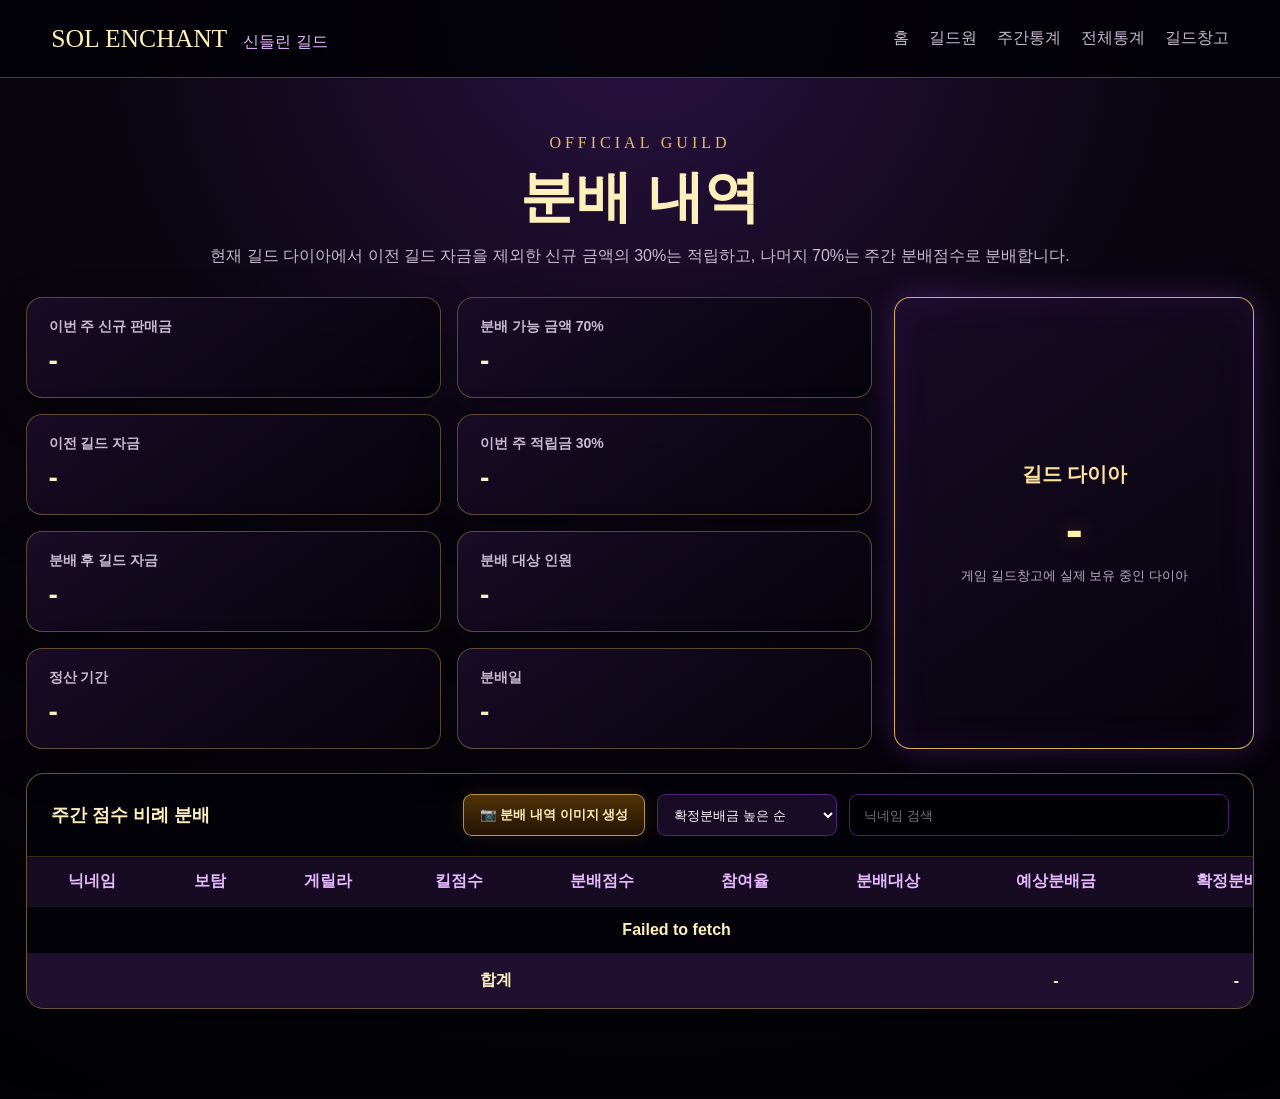
==== distribution.html @ 3062dcc6 "Add files via upload" ====
<!doctype html>
<html lang="ko">
<head>
  <meta charset="utf-8">
  <meta name="viewport" content="width=device-width,initial-scale=1">
  <title>분배 내역 | SOL ENCHANT</title>
  <link rel="stylesheet" href="styles.css?v=settings-1">
</head>
<body class="subpage-body">
<header class="subpage-header">
  <a class="brand-link" href="index.html">SOL ENCHANT <span>신들린 길드</span></a>
  <nav><a href="index.html">홈</a><a href="members.html">길드원</a><a href="weekly.html">주간통계</a><a href="total.html">전체통계</a><a href="storage.html">길드창고</a></nav>
</header>
<main class="subpage-main distribution-main">
  <section class="page-title"><p>OFFICIAL GUILD</p><h1>분배 내역</h1><span>현재 길드 다이아에서 이전 길드 자금을 제외한 신규 금액의 30%는 적립하고, 나머지 70%는 주간 분배점수로 분배합니다.</span></section>

  <section class="distribution-summary">
    <div class="distribution-cards">
      <article class="summary-card"><span>이번 주 신규 판매금</span><strong id="totalSales">-</strong></article>
      <article class="summary-card"><span>분배 가능 금액 70%</span><strong id="distributionPool">-</strong></article>
      <article class="summary-card"><span>이전 길드 자금</span><strong id="previousGuildFund">-</strong></article>
      <article class="summary-card"><span>이번 주 적립금 30%</span><strong id="weeklyReserve">-</strong></article>
      <article class="summary-card"><span>분배 후 길드 자금</span><strong id="nextGuildFund">-</strong></article>
      <article class="summary-card"><span>분배 대상 인원</span><strong id="eligibleCount">-</strong></article>
      <article class="summary-card"><span>정산 기간</span><strong id="distributionPeriod">-</strong></article>
      <article class="summary-card"><span>분배일</span><strong id="distributionDay">-</strong></article>
    </div>
    <article class="guild-fund-card">
      <span>길드 다이아</span>
      <strong id="guildDiamonds">-</strong>
      <small>게임 길드창고에 실제 보유 중인 다이아</small>
    </article>
  </section>

  <section class="member-panel">
    <div class="member-toolbar distribution-toolbar">
      <strong>주간 점수 비례 분배</strong>
      <div class="toolbar-actions">
        <button id="downloadDistributionImage" class="distribution-image-btn" type="button">📷 분배 내역 이미지 생성</button>
        <select id="distributionSort" aria-label="정렬"><option value="pay">확정분배금 높은 순</option><option value="score">분배점수 높은 순</option><option value="name">가나다순</option></select>
        <input id="distributionSearch" type="search" placeholder="닉네임 검색" autocomplete="off">
      </div>
    </div>
    <div class="member-table-wrap distribution-table-wrap">
      <table class="member-table distribution-table">
        <thead><tr><th>닉네임</th><th>보탐</th><th>게릴라</th><th>킬점수</th><th>분배점수</th><th>참여율</th><th>분배대상</th><th>예상분배금</th><th>확정분배금</th></tr></thead>
        <tbody id="distributionBody"><tr><td colspan="9">분배 정보를 불러오는 중...</td></tr></tbody>
        <tfoot><tr><th colspan="7">합계</th><th id="expectedTotal">-</th><th id="confirmedTotal">-</th></tr></tfoot>
      </table>
    </div>
  </section>
</main>
<script src="js/distribution.js?v=settings-1"></script>
</body></html>
---- styles.css ----
:root { color-scheme: dark; }
* { box-sizing: border-box; }
html, body { margin: 0; width: 100%; min-height: 100%; background: #000; }
body { overflow: hidden; }
button, a { -webkit-tap-highlight-color: transparent; }

.viewport { position: relative; width: 100vw; height: 100vh; overflow: hidden; background: #000; }
.stage {
  position: absolute;
  left: 50%; top: 0;
  width: 1920px; height: 1080px;
  transform-origin: top center;
  overflow: hidden;
}
.base { position: absolute; inset: 0; width: 1920px; height: 1080px; display: block; pointer-events: none; user-select: none; }

.hotspot, .profile-trigger { position: absolute; border: 0; padding: 0; margin: 0; background: transparent; cursor: pointer; }
.hotspot:focus-visible, .profile-trigger:focus-visible { outline: 3px solid #fff; outline-offset: -3px; }

/* 상단 메뉴 */
.top-home { left: 463px; top: 3px; width: 157px; height: 94px; }
.top-members { left: 622px; top: 3px; width: 244px; height: 94px; }
.top-storage { left: 866px; top: 3px; width: 248px; height: 94px; }
.top-stats { left: 1114px; top: 3px; width: 265px; height: 94px; }
.top-distribution { left: 1379px; top: 3px; width: 271px; height: 94px; }
.top-kills { left: 1650px; top: 3px; width: 254px; height: 94px; }

/* 빠른 메뉴 */
.quick-members { left: 48px; top: 897px; width: 307px; height: 127px; }
.quick-weekly { left: 363px; top: 897px; width: 296px; height: 127px; }
.quick-total { left: 666px; top: 897px; width: 294px; height: 127px; }
.quick-storage { left: 968px; top: 897px; width: 278px; height: 127px; }
.quick-distribution { left: 1254px; top: 897px; width: 301px; height: 127px; }
.quick-kills { left: 1563px; top: 897px; width: 298px; height: 127px; }

.dynamic-values {
  position: absolute; inset: 0;
  pointer-events: none;
  font-family: "Malgun Gothic", "Noto Sans KR", sans-serif;
  font-variant-numeric: tabular-nums;
}

/* MVP */
.mvp-row {
  position: absolute;
  left: 199px;
  width: 346px;
  height: 62px;
  display: grid;
  grid-template-columns: minmax(0, 1fr) 100px;
  align-items: center;
  gap: 12px;
  color: #fff7c5;
  font-size: 36px;
  font-weight: 900;
  letter-spacing: -1.1px;
  text-shadow: 0 2px 3px #000, 0 0 10px rgba(255, 196, 0, .45);
}
.mvp-row span { overflow: hidden; text-overflow: ellipsis; white-space: nowrap; }
.mvp-row b { text-align: right; padding-right: 8px; color: #ffe94d; font-size: 30px; line-height: 1; }
.mvp-1 { top: 510px; }
.mvp-2 { top: 606px; }
.mvp-3 { top: 701px; }

/* 현재 길드원 */
.member-number {
  position: absolute;
  left: 888px;
  top: 633px;
  width: 150px;
  transform: translate(-50%, -50%);
  color: #f0a1ff;
  font-size: 161px;
  font-weight: 900;
  line-height: 1;
  text-align: center;
  letter-spacing: -6px;
  text-shadow: 0 3px 4px #000, 0 0 17px #7900d8;
}

/* 내 정보 */
.profile-trigger { left: 1231px; top: 409px; width: 618px; height: 429px; pointer-events: auto; }

.profile-name {
  position: absolute;
  left: 1394px;
  top: 498px;
  width: 364px;
  height: 45px;
  display: flex;
  align-items: center;
  color: #fff3c3;
  font-size: 45px;
  font-weight: 900;
  letter-spacing: -1px;
  overflow: hidden;
  text-overflow: ellipsis;
  white-space: nowrap;
  text-shadow: 0 2px 3px #000, 0 0 10px rgba(215, 82, 255, .45);
  z-index: 2;
}

/* 닉네임 조회 후 배경의 '닉네임 조회' 문구를 완전히 가림 */
.profile-name.has-profile {
  background: #05040a;
  box-shadow:
    -35px 0 0 #05040a,
    35px 0 0 #05040a,
    0 -12px 0 #05040a,
    0 12px 0 #05040a;
  padding-left: 0;
}

.profile-number {
  position: absolute;
  height: 38px;
  display: flex;
  align-items: center;
  justify-content: flex-end;
  color: #fff;
  font-size: 26px;
  font-weight: 900;
  line-height: 1;
  text-align: right;
  white-space: nowrap;
  text-shadow: 0 2px 3px #000, 0 0 8px rgba(150, 60, 255, .45);
}

/* 단위(점, %, Kill)가 잘리지 않도록 오른쪽 끝은 유지하고 폭만 확장 */
.profile-number.weekly { left: 1402px; top: 590px; width: 100px; }
.profile-number.total { left: 1661px; top: 589px; width: 110px; }
.profile-number.boss { left: 1395px; top: 649px; width: 110px; }
.profile-number.all-kill { left: 1653px; top: 660px; width: 120px; }
.profile-number.week-kill { left: 1383px; top: 713px; width: 120px; }
.profile-number.latest-pay { left: 1639px; top: 715px; width: 132px; }

.sr-only { position: absolute; width: 1px; height: 1px; margin: -1px; overflow: hidden; clip: rect(0,0,0,0); white-space: nowrap; }

/* 서브 페이지 */
.subpage-body { overflow: auto; min-height: 100vh; color: #f8f0ff; font-family: "Malgun Gothic", "Noto Sans KR", sans-serif; background: radial-gradient(circle at 50% 0,#2a1243 0,#0a0610 42%,#020205 100%); }
.subpage-header { min-height: 78px; display:flex; align-items:center; justify-content:space-between; gap:24px; padding:0 max(4vw,24px); border-bottom:1px solid rgba(231,189,98,.35); background:rgba(3,2,7,.92); position:sticky; top:0; z-index:20; }
.brand-link { color:#fff0bb; text-decoration:none; font-family:Georgia,serif; font-size:clamp(20px,2vw,31px); }
.brand-link span { margin-left:10px; color:#e7b8ff; font-family:"Malgun Gothic",sans-serif; font-size:.62em; }
.subpage-header nav { display:flex; flex-wrap:wrap; gap:20px; }
.subpage-header nav a { color:#c8bad0; text-decoration:none; }
.subpage-header nav a:hover { color:#fff0bb; }
.subpage-main { width:min(1180px,94vw); margin:0 auto; padding:56px 0 90px; }
.page-title { text-align:center; margin-bottom:30px; }
.page-title p { margin:0; color:#e7bd62; letter-spacing:.25em; font-family:Georgia,serif; }
.page-title h1 { margin:8px 0 0; color:#fff0bb; font-size:clamp(32px,5vw,56px); }
.page-title span { display:block; margin-top:10px; color:#c8bad0; }
.member-panel { overflow:hidden; border:1px solid rgba(231,189,98,.45); border-radius:18px; background:rgba(4,3,9,.9); box-shadow:0 20px 60px rgba(0,0,0,.4); }
.member-toolbar { display:flex; align-items:center; justify-content:space-between; gap:20px; padding:20px 24px; border-bottom:1px solid rgba(231,189,98,.22); }
.member-toolbar strong { color:#fff0bb; font-size:18px; }
.member-toolbar input { width:min(380px,50vw); min-height:42px; padding:0 14px; color:#fff; border:1px solid rgba(168,67,255,.45); border-radius:9px; outline:none; background:rgba(0,0,0,.55); }
.member-table-wrap { overflow:auto; max-height:68vh; }
.member-table { width:100%; border-collapse:collapse; min-width:720px; }
.member-table th,.member-table td { padding:14px 18px; text-align:center; border-bottom:1px solid rgba(255,255,255,.07); white-space:nowrap; }
.member-table th { position:sticky; top:0; z-index:2; color:#e7b8ff; background:#160b23; }
.member-table tbody tr:hover { background:rgba(231,189,98,.055); }
.member-table td:nth-child(1) { color:#fff0bb; font-weight:700; }
@media (max-width:760px){ .subpage-header{align-items:flex-start;flex-direction:column;padding-top:18px;padding-bottom:18px}.member-toolbar{align-items:stretch;flex-direction:column}.member-toolbar input{width:100%} }

/* 길드원 페이지 직업 필터 */
.member-filters {
  display: flex;
  flex-wrap: wrap;
  gap: 10px;
  padding: 16px 24px;
  border-bottom: 1px solid rgba(231,189,98,.18);
  background: rgba(10,6,18,.72);
}
.member-filter {
  min-width: 92px;
  min-height: 38px;
  padding: 0 18px;
  border: 1px solid rgba(168,67,255,.38);
  border-radius: 999px;
  color: #d8cce0;
  font: 700 14px "Malgun Gothic", "Noto Sans KR", sans-serif;
  background: rgba(0,0,0,.42);
  cursor: pointer;
  transition: border-color .18s ease, color .18s ease, background .18s ease, transform .18s ease;
}
.member-filter:hover {
  color: #fff0bb;
  border-color: rgba(231,189,98,.65);
  transform: translateY(-1px);
}
.member-filter.active {
  color: #fff8d7;
  border-color: rgba(231,189,98,.9);
  background: linear-gradient(180deg, rgba(126,43,181,.88), rgba(63,19,102,.94));
  box-shadow: 0 0 16px rgba(160,69,255,.22);
}
@media (max-width:760px) {
  .member-filters { padding: 14px 18px; }
  .member-filter { flex: 1 1 calc(50% - 10px); }
}

/* 주간 통계 페이지 */
.weekly-controls {
  display: flex;
  justify-content: flex-end;
  gap: 14px;
  padding: 14px 24px;
  border-bottom: 1px solid rgba(231,189,98,.18);
  background: rgba(10,6,18,.72);
}
.weekly-controls label {
  display: flex;
  align-items: center;
  gap: 9px;
  color: #cfc2d8;
  font-size: 14px;
  font-weight: 700;
}
.weekly-controls select {
  min-height: 38px;
  padding: 0 34px 0 12px;
  border: 1px solid rgba(168,67,255,.42);
  border-radius: 8px;
  color: #fff;
  outline: none;
  background: #170b25;
}
.weekly-table { min-width: 980px; }
.weekly-table td.weekly-score { color: #fff0bb; font-weight: 900; }
.target-badge {
  display: inline-flex;
  align-items: center;
  justify-content: center;
  min-width: 34px;
  height: 28px;
  border-radius: 999px;
  font-weight: 900;
}
.target-ok { color: #dfffe8; border: 1px solid rgba(86,220,126,.65); background: rgba(35,145,70,.25); }
.target-no { color: #ffe0e8; border: 1px solid rgba(255,95,130,.65); background: rgba(168,36,68,.25); }
@media (max-width:760px) {
  .weekly-controls { align-items: stretch; flex-direction: column; }
  .weekly-controls label { justify-content: space-between; }
  .weekly-controls select { flex: 1; }
}

/* 전체 통계 페이지 */
.total-controls {
  display: flex;
  justify-content: flex-end;
  gap: 14px;
  padding: 14px 24px;
  border-bottom: 1px solid rgba(231,189,98,.18);
  background: rgba(10,6,18,.72);
}
.total-controls label {
  display: flex;
  align-items: center;
  gap: 9px;
  color: #cfc2d8;
  font-size: 14px;
  font-weight: 700;
}
.total-controls select {
  min-height: 38px;
  padding: 0 34px 0 12px;
  border: 1px solid rgba(168,67,255,.42);
  border-radius: 8px;
  color: #fff;
  outline: none;
  background: #170b25;
}
.total-table { min-width: 930px; }
.total-table td.total-score { color: #fff0bb; font-weight: 900; }
.rank-badge {
  display: inline-flex;
  align-items: center;
  justify-content: center;
  min-width: 34px;
  height: 30px;
  padding: 0 8px;
  border: 1px solid rgba(255,255,255,.16);
  border-radius: 999px;
  color: #eee4f5;
  background: rgba(255,255,255,.05);
  font-weight: 900;
}
.rank-first { color: #2a1a00; border-color: #ffe28a; background: linear-gradient(180deg,#ffe893,#c69227); }
.rank-second { color: #1e2230; border-color: #e7edf7; background: linear-gradient(180deg,#f7fbff,#9aa9bd); }
.rank-third { color: #2b1308; border-color: #e5a06d; background: linear-gradient(180deg,#edb07a,#9c542a); }
@media (max-width:760px) {
  .total-controls { align-items: stretch; flex-direction: column; }
  .total-controls label { justify-content: space-between; }
  .total-controls select { flex: 1; }
}

/* 분배 내역 */
.distribution-main{width:min(1480px,96vw)}
.distribution-summary{display:grid;grid-template-columns:minmax(0,1fr) 360px;gap:22px;margin-bottom:24px}
.distribution-cards{display:grid;grid-template-columns:repeat(2,minmax(0,1fr));gap:16px}
.summary-card,.guild-fund-card{border:1px solid rgba(231,189,98,.36);border-radius:16px;background:linear-gradient(145deg,rgba(25,12,40,.96),rgba(5,3,10,.96));box-shadow:0 16px 40px rgba(0,0,0,.28)}
.summary-card{padding:20px 22px}.summary-card span,.guild-fund-card span{display:block;color:#c9bad2;font-size:14px;font-weight:800}.summary-card strong{display:block;margin-top:9px;color:#fff1bd;font-size:clamp(20px,2.2vw,30px)}
.guild-fund-card{display:flex;flex-direction:column;align-items:center;justify-content:center;min-height:180px;padding:24px;border-color:rgba(255,215,99,.82);box-shadow:0 0 30px rgba(176,78,255,.25),inset 0 0 35px rgba(126,43,181,.12)}
.guild-fund-card span{color:#ffe39a;font-size:20px}.guild-fund-card strong{margin:12px 0 8px;color:#fff1a6;font-size:clamp(36px,4vw,58px);text-shadow:0 0 20px rgba(255,190,54,.35)}.guild-fund-card small{color:#bcaac7}
.toolbar-actions{display:flex;align-items:center;gap:12px}.toolbar-actions select{min-height:42px;padding:0 34px 0 12px;border:1px solid rgba(168,67,255,.42);border-radius:9px;color:#fff;background:#170b25}.distribution-table{min-width:1300px}.distribution-table-wrap{max-height:62vh}.distribution-table tfoot th{position:sticky;bottom:0;z-index:3;padding:16px 18px;color:#fff1bd;background:#20102f;border-top:1px solid rgba(231,189,98,.5)}.confirmed-pay{color:#ffe36f;font-weight:900}
/* 길드 창고 */
.warehouse-toolbar .toolbar-actions{flex-wrap:wrap}.warehouse-table{min-width:1100px}.warehouse-name{color:#fff0bb;font-weight:800;text-align:left!important}.warehouse-stock{color:#e8b8ff;font-weight:900}.grade-badge,.warehouse-status{display:inline-flex;align-items:center;justify-content:center;min-width:64px;padding:5px 10px;border:1px solid rgba(184,120,255,.42);border-radius:999px;background:rgba(90,31,130,.18)}.stock-active{color:#dfffe8;border-color:rgba(86,220,126,.58);background:rgba(35,145,70,.2)}
@media(max-width:900px){.distribution-summary{grid-template-columns:1fr}.guild-fund-card{min-height:150px}.distribution-cards{grid-template-columns:1fr 1fr}.distribution-toolbar,.warehouse-toolbar{align-items:stretch;flex-direction:column}.toolbar-actions{align-items:stretch;flex-direction:column}.toolbar-actions input,.toolbar-actions select{width:100%}}
@media(max-width:560px){.distribution-cards{grid-template-columns:1fr}}



/* 아이템 분배 페이지 */
.item-rule-card {
  display: grid;
  gap: 8px;
  margin: 0 0 22px;
  padding: 18px 22px;
  border: 1px solid rgba(231,189,98,.55);
  border-radius: 14px;
  background: linear-gradient(135deg, rgba(68,28,96,.58), rgba(8,5,13,.92));
  box-shadow: 0 12px 34px rgba(0,0,0,.25);
}
.item-rule-card strong { color: #fff0bb; font-size: 18px; }
.item-rule-card span { color: #d7cbe0; line-height: 1.65; }
.toolbar-count { margin-left: 10px; color: #bcaac7; font-size: 14px; font-weight: 600; }
.toolbar-count b { color: #fff0bb; }
.item-controls {
  display: flex;
  justify-content: flex-end;
  padding: 14px 24px;
  border-bottom: 1px solid rgba(231,189,98,.18);
  background: rgba(10,6,18,.72);
}
.item-controls label {
  display: flex;
  align-items: center;
  gap: 10px;
  color: #cfc2d8;
  font-size: 14px;
  font-weight: 700;
}
.item-controls select {
  min-height: 38px;
  padding: 0 32px 0 12px;
  border: 1px solid rgba(168,67,255,.42);
  border-radius: 8px;
  color: #fff;
  background: #170b25;
}
.item-history-table { min-width: 1120px; }
.item-name-cell { color: #fff0bb; font-weight: 800; }
.buyer-cell { color: #e8c9ff; font-weight: 800; }
.item-price-cell { color: #ffec91; font-weight: 900; text-align: right !important; }
.recent-purchase-badge {
  display: inline-flex;
  align-items: center;
  justify-content: center;
  min-width: 82px;
  min-height: 28px;
  padding: 0 11px;
  border: 1px solid rgba(255,195,77,.7);
  border-radius: 999px;
  color: #fff0bb;
  font-weight: 900;
  background: rgba(134,83,14,.28);
  box-shadow: 0 0 12px rgba(255,187,46,.12);
}

.distribution-image-btn{min-height:42px;padding:0 16px;border:1px solid rgba(235,190,87,.72);border-radius:9px;color:#fff0b5;font-weight:900;background:linear-gradient(180deg,rgba(90,57,8,.88),rgba(39,20,3,.95));cursor:pointer;white-space:nowrap;box-shadow:0 0 18px rgba(229,174,62,.12)}
.distribution-image-btn:hover{transform:translateY(-1px);border-color:#ffe071;box-shadow:0 0 22px rgba(229,174,62,.22)}
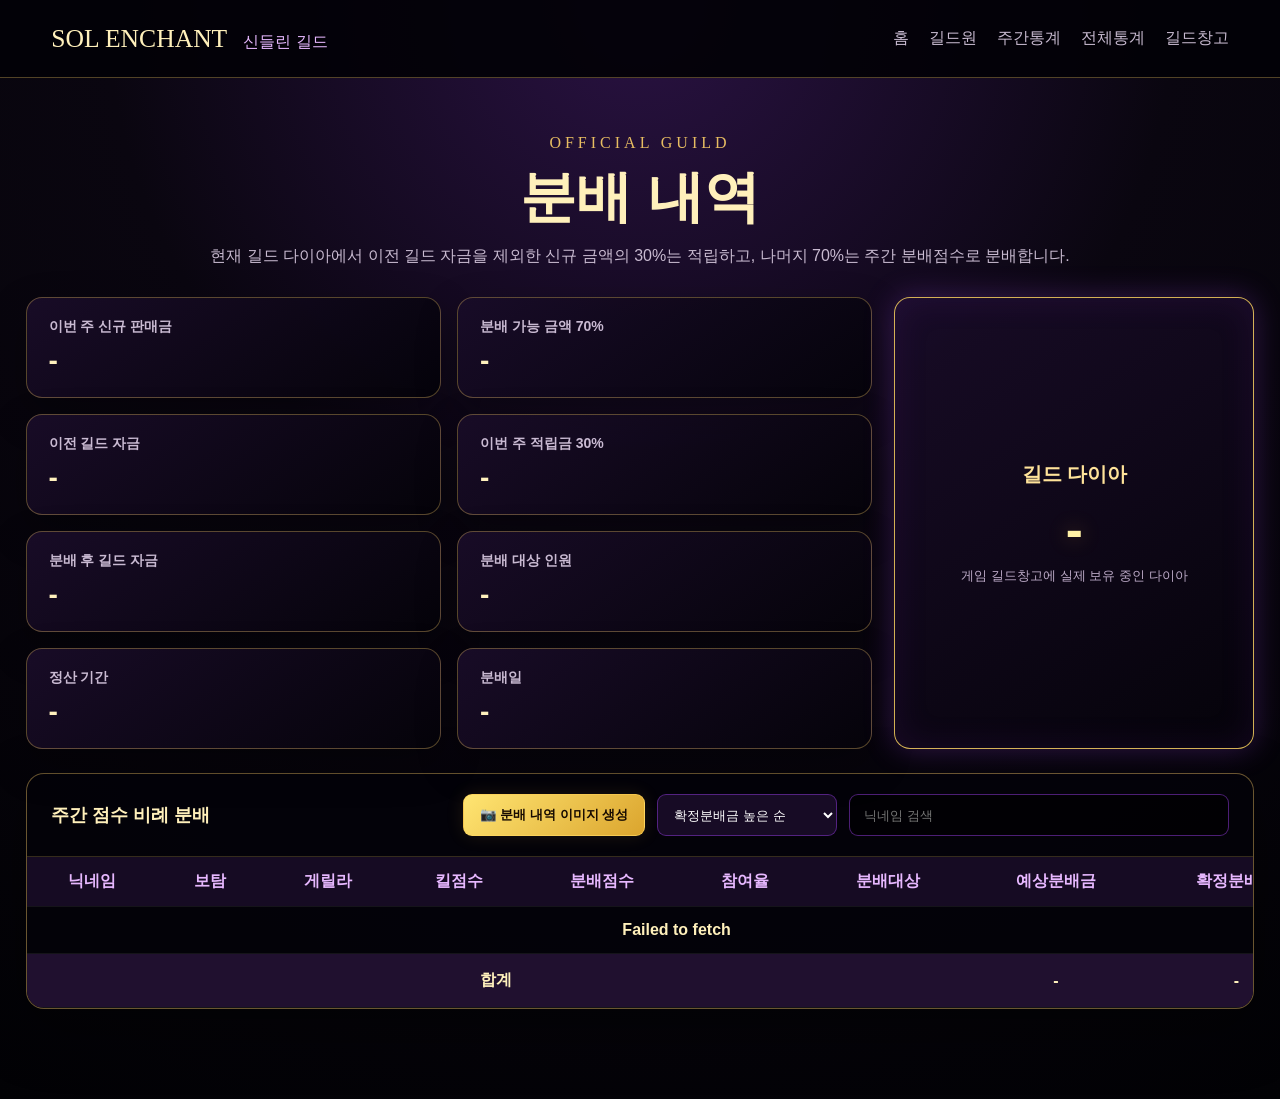
==== commit 048dcd65: "Add files via upload" ====
--- a/distribution.html
+++ b/distribution.html
@@ -4,7 +4,7 @@
   <meta charset="utf-8">
   <meta name="viewport" content="width=device-width,initial-scale=1">
   <title>분배 내역 | SOL ENCHANT</title>
-  <link rel="stylesheet" href="styles.css?v=settings-1">
+  <link rel="stylesheet" href="styles.css?v=distribution-image-3">
 </head>
 <body class="subpage-body">
 <header class="subpage-header">
@@ -36,7 +36,7 @@
     <div class="member-toolbar distribution-toolbar">
       <strong>주간 점수 비례 분배</strong>
       <div class="toolbar-actions">
-        <button id="downloadDistributionImage" class="distribution-image-btn" type="button">📷 분배 내역 이미지 생성</button>
+        <button id="downloadDistributionImage" class="distribution-image-button" type="button">📷 분배 내역 이미지 생성</button>
         <select id="distributionSort" aria-label="정렬"><option value="pay">확정분배금 높은 순</option><option value="score">분배점수 높은 순</option><option value="name">가나다순</option></select>
         <input id="distributionSearch" type="search" placeholder="닉네임 검색" autocomplete="off">
       </div>
@@ -50,5 +50,5 @@
     </div>
   </section>
 </main>
-<script src="js/distribution.js?v=settings-1"></script>
+<script src="js/distribution.js?v=distribution-image-3"></script>
 </body></html>
--- a/styles.css
+++ b/styles.css
@@ -368,3 +368,8 @@
 
 .distribution-image-btn{min-height:42px;padding:0 16px;border:1px solid rgba(235,190,87,.72);border-radius:9px;color:#fff0b5;font-weight:900;background:linear-gradient(180deg,rgba(90,57,8,.88),rgba(39,20,3,.95));cursor:pointer;white-space:nowrap;box-shadow:0 0 18px rgba(229,174,62,.12)}
 .distribution-image-btn:hover{transform:translateY(-1px);border-color:#ffe071;box-shadow:0 0 22px rgba(229,174,62,.22)}
+
+.distribution-image-button{min-height:42px;padding:0 16px;border:1px solid rgba(255,211,91,.68);border-radius:9px;color:#160a00;background:linear-gradient(135deg,#ffe572,#dba52e);font-weight:900;cursor:pointer;white-space:nowrap;box-shadow:0 0 18px rgba(232,177,54,.12)}
+.distribution-image-button:hover{filter:brightness(1.08);transform:translateY(-1px)}
+.distribution-image-button:active{transform:translateY(0)}
+.distribution-image-button:disabled{opacity:.62;cursor:wait;transform:none}
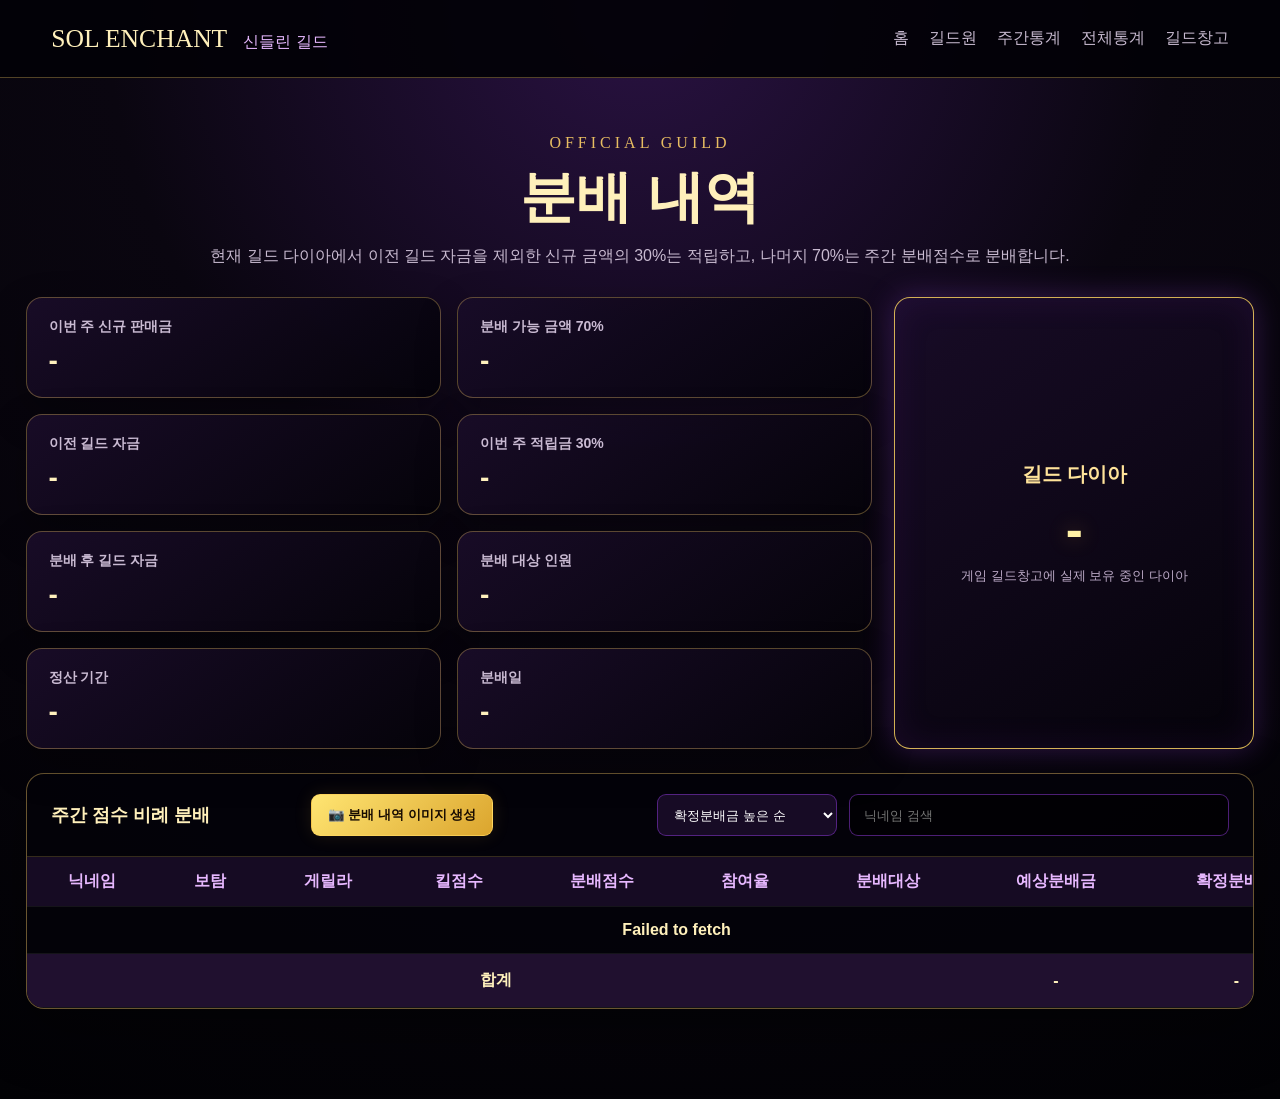
==== commit c24fbeef: "Add files via upload" ====
--- a/distribution.html
+++ b/distribution.html
@@ -4,7 +4,7 @@
   <meta charset="utf-8">
   <meta name="viewport" content="width=device-width,initial-scale=1">
   <title>분배 내역 | SOL ENCHANT</title>
-  <link rel="stylesheet" href="styles.css?v=distribution-image-3">
+  <link rel="stylesheet" href="styles.css?v=distribution-image-4">
 </head>
 <body class="subpage-body">
 <header class="subpage-header">
@@ -36,7 +36,7 @@
     <div class="member-toolbar distribution-toolbar">
       <strong>주간 점수 비례 분배</strong>
       <div class="toolbar-actions">
-        <button id="downloadDistributionImage" class="distribution-image-button" type="button">📷 분배 내역 이미지 생성</button>
+        <button id="downloadDistributionImage" class="distribution-image-button" type="button" onclick="createDistributionImage()">📷 분배 내역 이미지 생성</button><span id="distributionImageStatus" class="distribution-image-status" aria-live="polite"></span>
         <select id="distributionSort" aria-label="정렬"><option value="pay">확정분배금 높은 순</option><option value="score">분배점수 높은 순</option><option value="name">가나다순</option></select>
         <input id="distributionSearch" type="search" placeholder="닉네임 검색" autocomplete="off">
       </div>
@@ -50,5 +50,5 @@
     </div>
   </section>
 </main>
-<script src="js/distribution.js?v=distribution-image-3"></script>
+<script src="js/distribution.js?v=distribution-image-4"></script>
 </body></html>
--- a/styles.css
+++ b/styles.css
@@ -373,3 +373,5 @@
 .distribution-image-button:hover{filter:brightness(1.08);transform:translateY(-1px)}
 .distribution-image-button:active{transform:translateY(0)}
 .distribution-image-button:disabled{opacity:.62;cursor:wait;transform:none}
+
+.distribution-image-status{min-width:140px;color:#ffe8a3;font-size:13px;font-weight:700;white-space:nowrap}
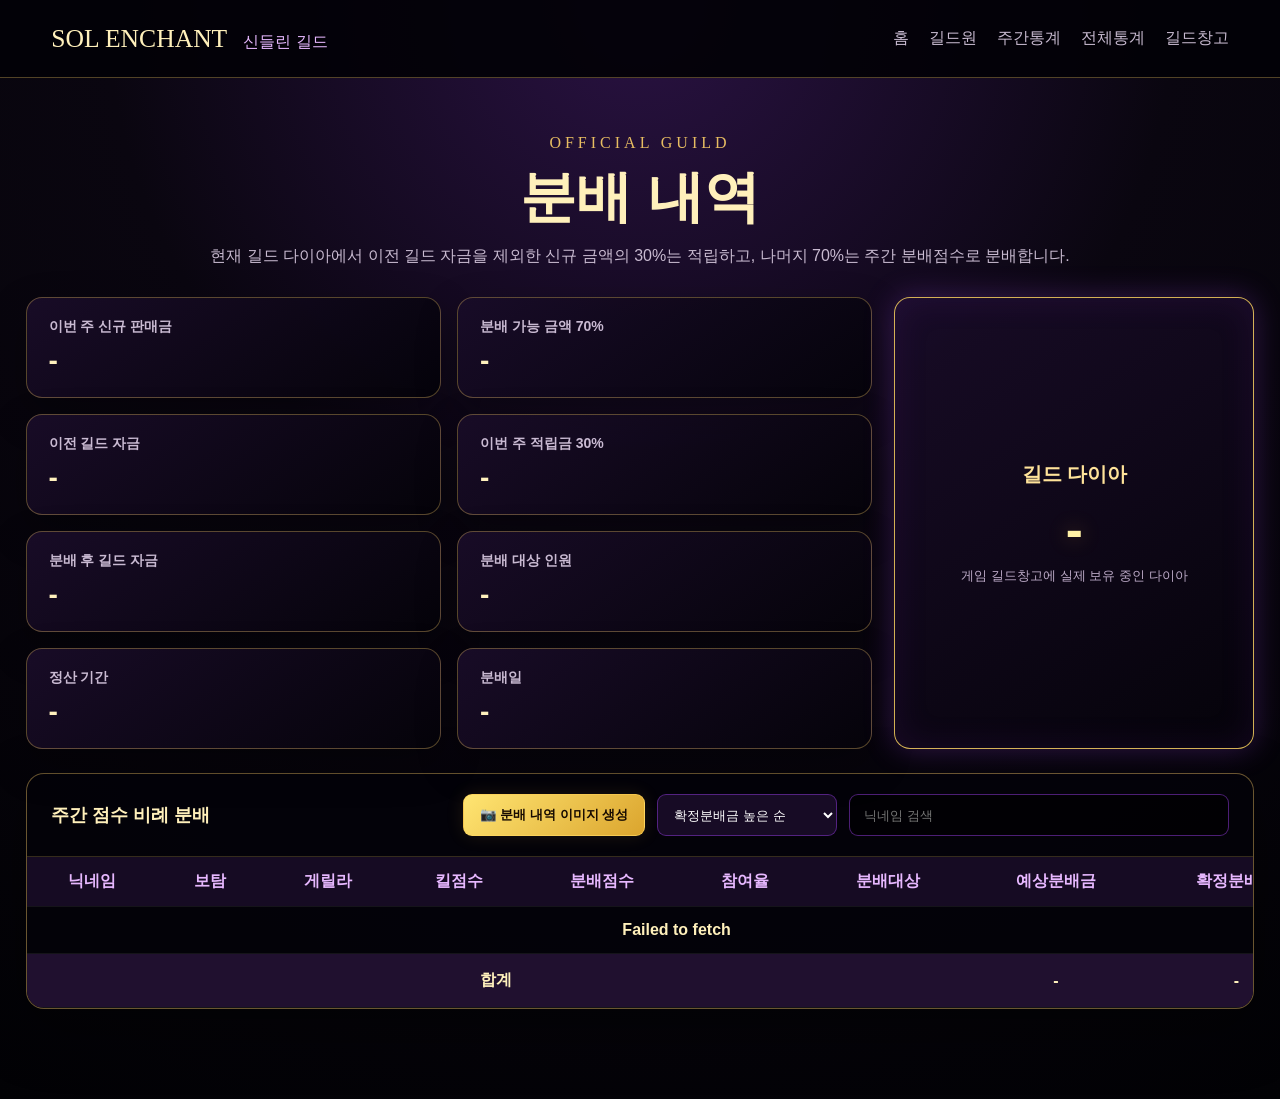
==== commit caab92aa: "Add files via upload" ====
--- a/distribution.html
+++ b/distribution.html
@@ -4,7 +4,7 @@
   <meta charset="utf-8">
   <meta name="viewport" content="width=device-width,initial-scale=1">
   <title>분배 내역 | SOL ENCHANT</title>
-  <link rel="stylesheet" href="styles.css?v=distribution-image-4">
+  <link rel="stylesheet" href="styles.css?v=distribution-image-5">
 </head>
 <body class="subpage-body">
 <header class="subpage-header">
@@ -36,7 +36,7 @@
     <div class="member-toolbar distribution-toolbar">
       <strong>주간 점수 비례 분배</strong>
       <div class="toolbar-actions">
-        <button id="downloadDistributionImage" class="distribution-image-button" type="button" onclick="createDistributionImage()">📷 분배 내역 이미지 생성</button><span id="distributionImageStatus" class="distribution-image-status" aria-live="polite"></span>
+        <button id="downloadDistributionImage" class="distribution-image-button" type="button">📷 분배 내역 이미지 생성</button>
         <select id="distributionSort" aria-label="정렬"><option value="pay">확정분배금 높은 순</option><option value="score">분배점수 높은 순</option><option value="name">가나다순</option></select>
         <input id="distributionSearch" type="search" placeholder="닉네임 검색" autocomplete="off">
       </div>
@@ -50,5 +50,5 @@
     </div>
   </section>
 </main>
-<script src="js/distribution.js?v=distribution-image-4"></script>
+<script src="js/distribution.js?v=distribution-image-5"></script>
 </body></html>
--- a/styles.css
+++ b/styles.css
@@ -373,5 +373,3 @@
 .distribution-image-button:hover{filter:brightness(1.08);transform:translateY(-1px)}
 .distribution-image-button:active{transform:translateY(0)}
 .distribution-image-button:disabled{opacity:.62;cursor:wait;transform:none}
-
-.distribution-image-status{min-width:140px;color:#ffe8a3;font-size:13px;font-weight:700;white-space:nowrap}
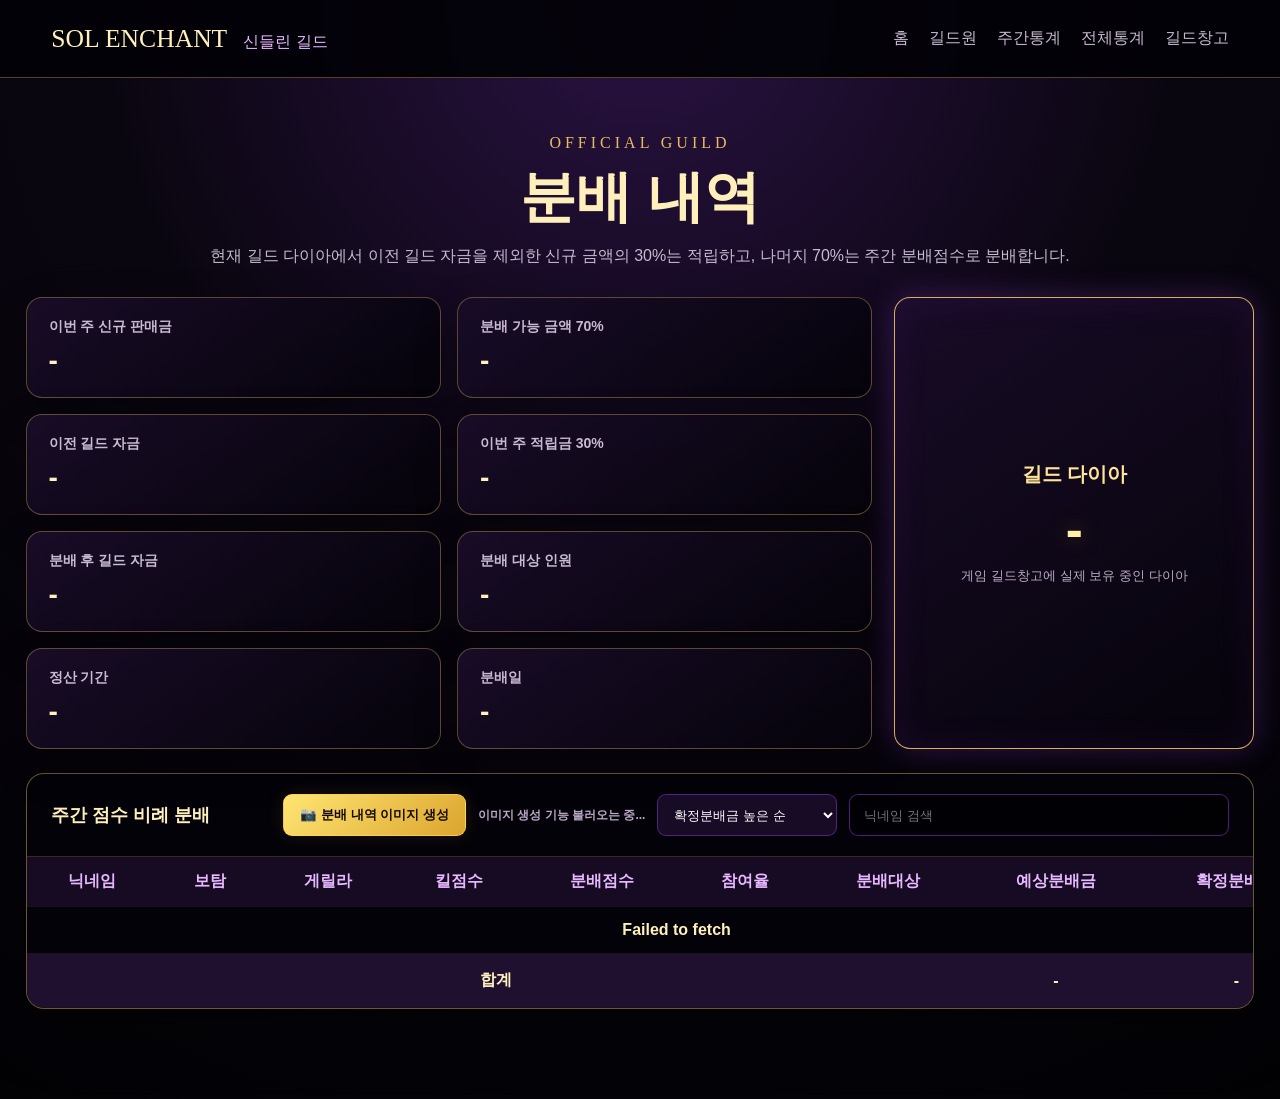
==== commit 0b67a94c: "Add files via upload" ====
--- a/distribution.html
+++ b/distribution.html
@@ -36,7 +36,7 @@
     <div class="member-toolbar distribution-toolbar">
       <strong>주간 점수 비례 분배</strong>
       <div class="toolbar-actions">
-        <button id="downloadDistributionImage" class="distribution-image-button" type="button">📷 분배 내역 이미지 생성</button>
+        <button id="downloadDistributionImage" class="distribution-image-button" type="button">📷 분배 내역 이미지 생성</button><span id="distributionImageStatus" class="distribution-image-status">이미지 생성 기능 불러오는 중...</span>
         <select id="distributionSort" aria-label="정렬"><option value="pay">확정분배금 높은 순</option><option value="score">분배점수 높은 순</option><option value="name">가나다순</option></select>
         <input id="distributionSearch" type="search" placeholder="닉네임 검색" autocomplete="off">
       </div>
@@ -51,4 +51,5 @@
   </section>
 </main>
 <script src="js/distribution.js?v=distribution-image-5"></script>
+<script src="js/distribution-export.js?v=20260805-1530"></script>
 </body></html>
--- a/styles.css
+++ b/styles.css
@@ -373,3 +373,9 @@
 .distribution-image-button:hover{filter:brightness(1.08);transform:translateY(-1px)}
 .distribution-image-button:active{transform:translateY(0)}
 .distribution-image-button:disabled{opacity:.62;cursor:wait;transform:none}
+
+.distribution-image-status{font-size:12px;font-weight:800;color:#b9a7c5;white-space:nowrap}
+.distribution-image-status[data-state="ready"]{color:#8be9ad}
+.distribution-image-status[data-state="working"]{color:#ffe178}
+.distribution-image-status[data-state="success"]{color:#69e89c}
+.distribution-image-status[data-state="error"]{color:#ff7b82}
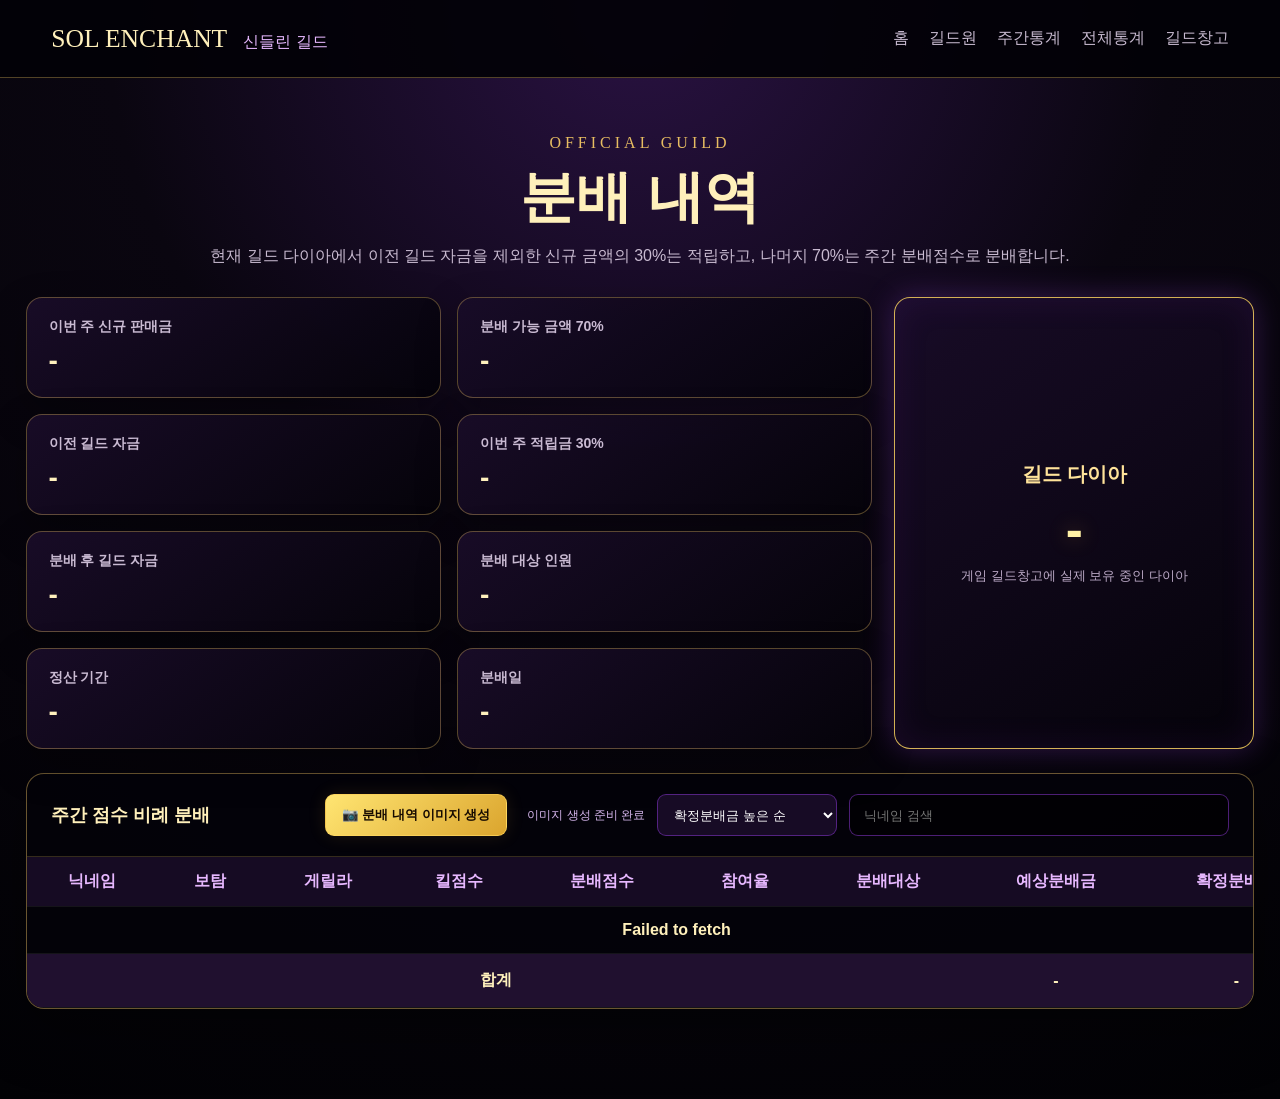
==== commit 2ec7cb04: "Add files via upload" ====
--- a/distribution.html
+++ b/distribution.html
@@ -36,7 +36,7 @@
     <div class="member-toolbar distribution-toolbar">
       <strong>주간 점수 비례 분배</strong>
       <div class="toolbar-actions">
-        <button id="downloadDistributionImage" class="distribution-image-button" type="button">📷 분배 내역 이미지 생성</button><span id="distributionImageStatus" class="distribution-image-status">이미지 생성 기능 불러오는 중...</span>
+        <button id="downloadDistributionImageV2" class="distribution-image-button" type="button">📷 분배 내역 이미지 생성</button><span id="distributionImageStatus" class="distribution-image-status">이미지 생성 준비 완료</span>
         <select id="distributionSort" aria-label="정렬"><option value="pay">확정분배금 높은 순</option><option value="score">분배점수 높은 순</option><option value="name">가나다순</option></select>
         <input id="distributionSearch" type="search" placeholder="닉네임 검색" autocomplete="off">
       </div>
@@ -50,6 +50,6 @@
     </div>
   </section>
 </main>
-<script src="js/distribution.js?v=distribution-image-5"></script>
-<script src="js/distribution-export.js?v=20260805-1530"></script>
+<script src="js/distribution.js?v=distribution-core-6"></script>
+<script src="js/distribution-export.js?v=distribution-export-1"></script>
 </body></html>
--- a/styles.css
+++ b/styles.css
@@ -374,8 +374,4 @@
 .distribution-image-button:active{transform:translateY(0)}
 .distribution-image-button:disabled{opacity:.62;cursor:wait;transform:none}
 
-.distribution-image-status{font-size:12px;font-weight:800;color:#b9a7c5;white-space:nowrap}
-.distribution-image-status[data-state="ready"]{color:#8be9ad}
-.distribution-image-status[data-state="working"]{color:#ffe178}
-.distribution-image-status[data-state="success"]{color:#69e89c}
-.distribution-image-status[data-state="error"]{color:#ff7b82}
+.distribution-image-status{font-size:12px;color:#d8b8ef;white-space:nowrap;margin-left:8px;}
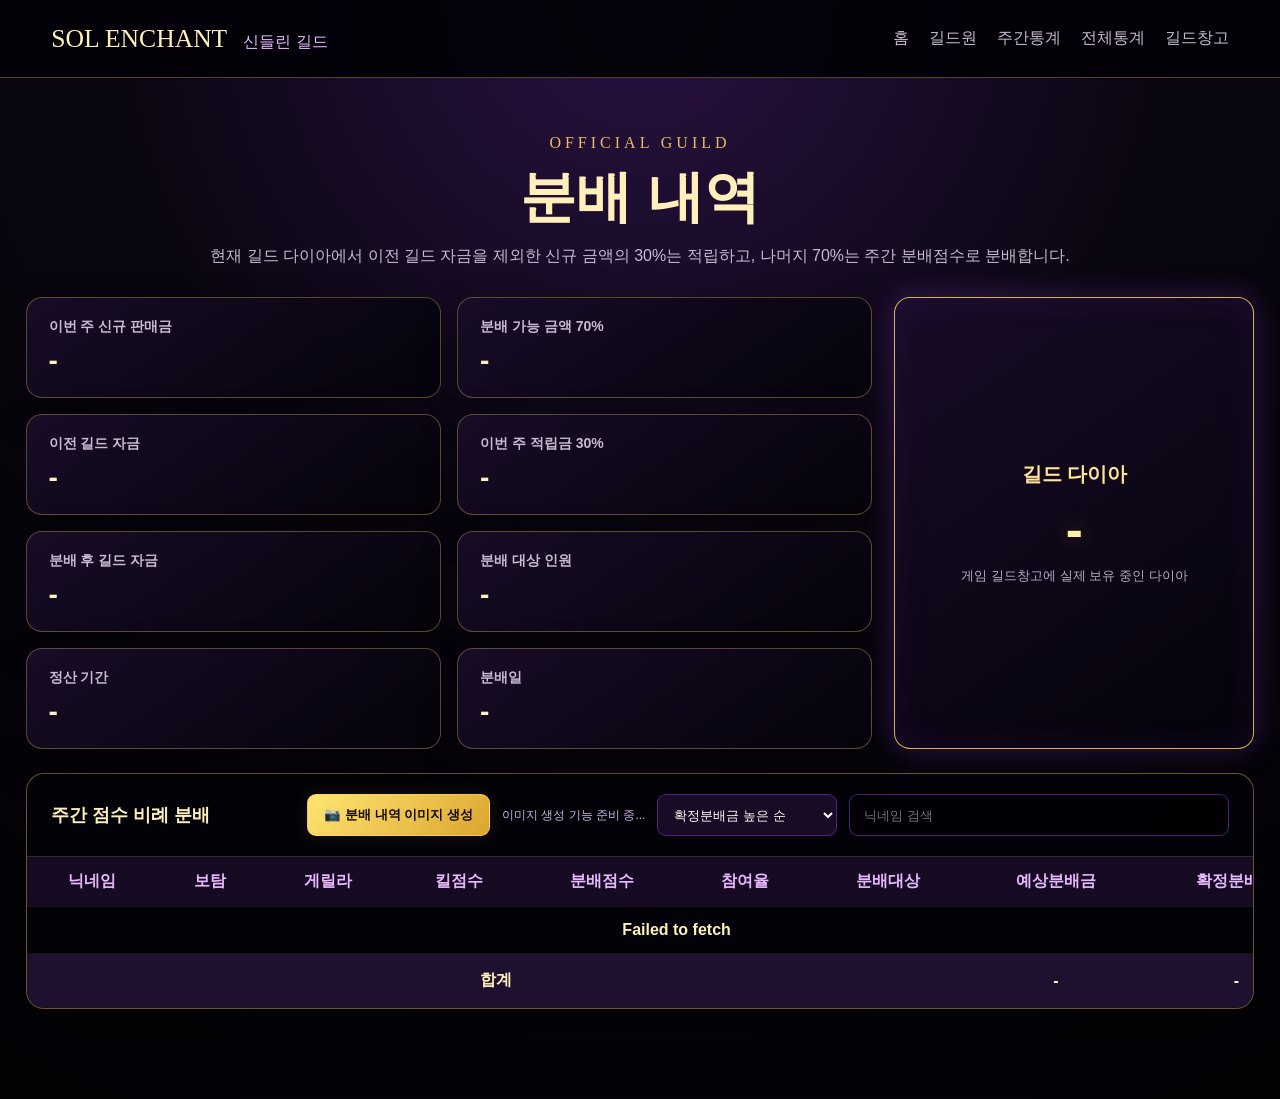
==== commit fc600174: "Add files via upload" ====
--- a/distribution.html
+++ b/distribution.html
@@ -36,7 +36,7 @@
     <div class="member-toolbar distribution-toolbar">
       <strong>주간 점수 비례 분배</strong>
       <div class="toolbar-actions">
-        <button id="downloadDistributionImageV2" class="distribution-image-button" type="button">📷 분배 내역 이미지 생성</button><span id="distributionImageStatus" class="distribution-image-status">이미지 생성 준비 완료</span>
+        <button id="downloadDistributionImage" class="distribution-image-button" type="button">📷 분배 내역 이미지 생성</button><span id="distributionImageStatus" class="distribution-image-status">이미지 생성 기능 준비 중...</span>
         <select id="distributionSort" aria-label="정렬"><option value="pay">확정분배금 높은 순</option><option value="score">분배점수 높은 순</option><option value="name">가나다순</option></select>
         <input id="distributionSearch" type="search" placeholder="닉네임 검색" autocomplete="off">
       </div>
@@ -50,6 +50,6 @@
     </div>
   </section>
 </main>
-<script src="js/distribution.js?v=distribution-core-6"></script>
-<script src="js/distribution-export.js?v=distribution-export-1"></script>
+<script src="js/distribution.js?v=distribution-core-8"></script>
+<script src="js/distribution-export.js?v=distribution-export-3"></script>
 </body></html>
--- a/styles.css
+++ b/styles.css
@@ -374,4 +374,9 @@
 .distribution-image-button:active{transform:translateY(0)}
 .distribution-image-button:disabled{opacity:.62;cursor:wait;transform:none}
 
-.distribution-image-status{font-size:12px;color:#d8b8ef;white-space:nowrap;margin-left:8px;}
+
+/* 분배 이미지 생성 상태 */
+.distribution-image-status{font-size:12px;color:#cbb7dc;white-space:nowrap}
+.distribution-image-status[data-state="working"]{color:#ffe178}
+.distribution-image-status[data-state="success"]{color:#68ef9a}
+.distribution-image-status[data-state="error"]{color:#ff747b}
